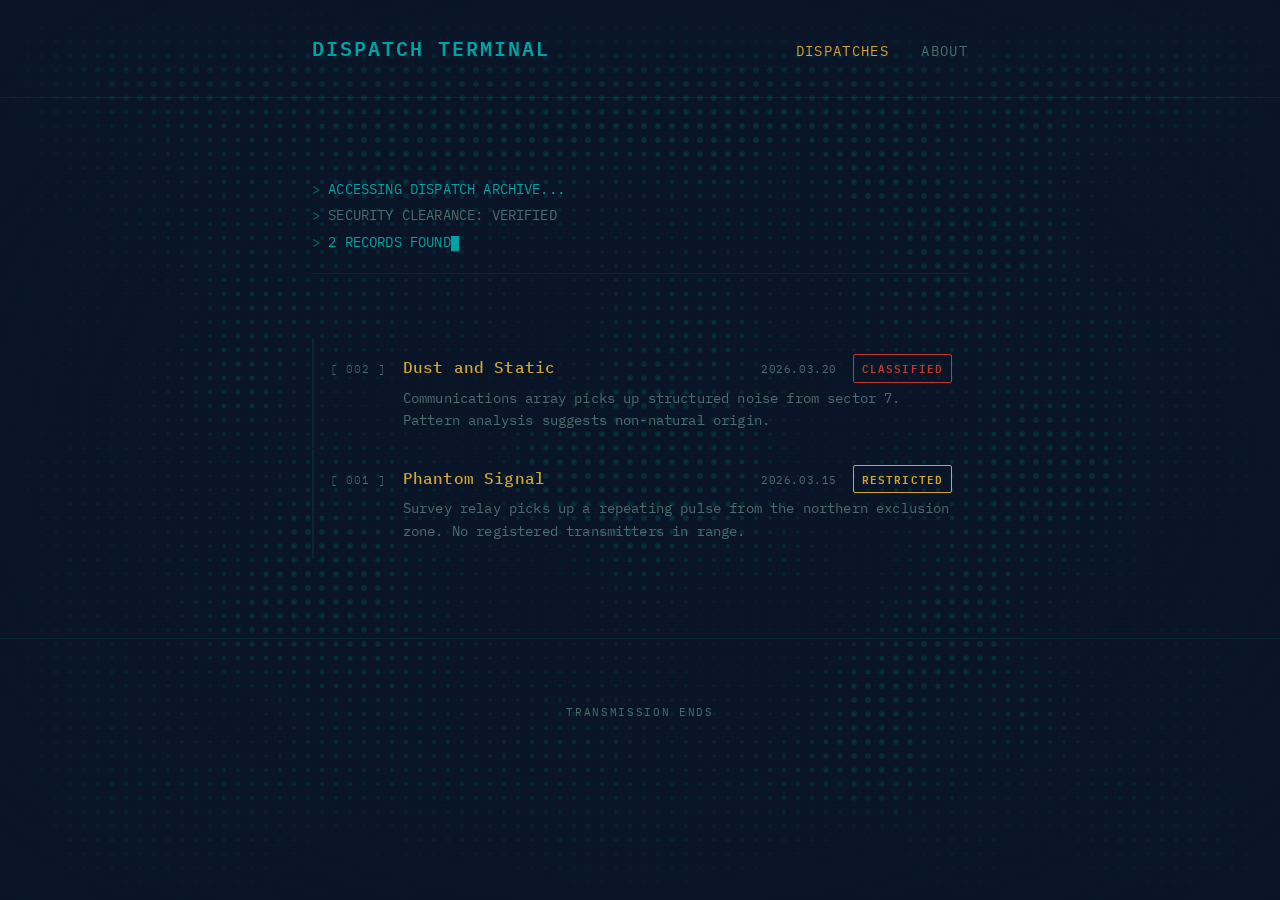
==== index.html @ e59c95f6 "Initial site build — halftone dispatch terminal Static website with animated halftone dot background" ====
<!DOCTYPE html>
<html lang="en">
<head>
  <meta charset="UTF-8">
  <meta name="viewport" content="width=device-width, initial-scale=1.0">
  <title>DISPATCH TERMINAL</title>
  <meta name="description" content="Field dispatches from the outer reaches. Classified transmissions, survey reports, and signal intercepts.">

  <!-- Styles -->
  <link rel="stylesheet" href="/assets/css/reset.css">
  <link rel="stylesheet" href="/assets/css/tokens.css">
  <link rel="stylesheet" href="/assets/css/typography.css">
  <link rel="stylesheet" href="/assets/css/layout.css">
  <link rel="stylesheet" href="/assets/css/halftone.css">
  <link rel="stylesheet" href="/assets/css/components.css">
  <link rel="stylesheet" href="/assets/css/animations.css">

  <!-- Favicon -->
  <link rel="icon" href="data:image/svg+xml,<svg xmlns='http://www.w3.org/2000/svg' viewBox='0 0 100 100'><circle cx='50' cy='50' r='40' fill='%23007171'/></svg>">

  <!-- JS -->
  <script type="module" src="/assets/js/main.js"></script>
</head>
<body>

  <!-- Background layers -->
  <div class="halftone-bg" id="halftone-bg"></div>
  <div class="scanlines"></div>
  <div class="vignette"></div>

  <!-- Header -->
  <header class="site-header">
    <div class="container">
      <div class="site-logo"><a href="/">DISPATCH TERMINAL</a></div>
      <nav class="site-nav">
        <a href="/" class="active">Dispatches</a>
        <a href="/about.html">About</a>
      </nav>
    </div>
  </header>

  <!-- Main -->
  <main class="site-main">
    <div class="container">

      <!-- Terminal intro block -->
      <div class="terminal-block fade-in fade-in-1">
        <p class="line line--highlight">ACCESSING DISPATCH ARCHIVE...</p>
        <p class="line">SECURITY CLEARANCE: VERIFIED</p>
        <p class="line">2 RECORDS FOUND<span class="cursor"></span></p>
      </div>

      <!-- Dispatch listing -->
      <ul class="dispatch-list" data-dispatch-list>

        <li class="dispatch-card" onclick="window.location='/dispatches/002-dust-and-static/'">
          <span class="dispatch-card__id">[ 002 ]</span>
          <span class="dispatch-card__title">Dust and Static</span>
          <span class="dispatch-card__date">2026.03.20</span>
          <span class="dispatch-card__badge badge--classified">CLASSIFIED</span>
          <span class="dispatch-card__summary">Communications array picks up structured noise from sector 7. Pattern analysis suggests non-natural origin.</span>
        </li>

        <li class="dispatch-card" onclick="window.location='/dispatches/001-phantom-signal/'">
          <span class="dispatch-card__id">[ 001 ]</span>
          <span class="dispatch-card__title">Phantom Signal</span>
          <span class="dispatch-card__date">2026.03.15</span>
          <span class="dispatch-card__badge badge--restricted">RESTRICTED</span>
          <span class="dispatch-card__summary">Survey relay picks up a repeating pulse from the northern exclusion zone. No registered transmitters in range.</span>
        </li>

      </ul>

    </div>
  </main>

  <!-- Footer -->
  <footer class="site-footer">
    <div class="container">
      <p>Transmission Ends</p>
    </div>
  </footer>

</body>
</html>
---- assets/css/tokens.css ----
/* === DESIGN TOKENS === */
/* Single source of truth for the entire visual identity */

:root {
  /* --- Colors --- */
  --bg-primary: #0a1628;          /* Deep navy, near-black */
  --bg-secondary: #0d2137;        /* Slightly lighter navy for cards */
  --bg-surface: #112a3a;          /* Surface/panel backgrounds */
  --bg-surface-hover: #163545;    /* Surface hover state */

  --text-primary: #c8d6d6;        /* Light teal-grey for body text */
  --text-secondary: #8fa8a8;      /* Secondary text */
  --text-muted: #4d6e6e;          /* Dimmed text, metadata */

  --accent-primary: #d4a537;      /* Amber/gold — links, highlights */
  --accent-hover: #e8bc4a;        /* Lighter amber on hover */
  --accent-teal: #007171;         /* Teal — decorative elements */
  --accent-teal-bright: #00a3a3;  /* Brighter teal for emphasis */

  --halftone-dot: #007171;        /* Halftone dot base color */
  --halftone-dot-light: #00717133; /* Semi-transparent variant */
  --halftone-dot-alt: #00565640;  /* Alternate dot color */

  --badge-classified: #c0392b;    /* CLASSIFIED red */
  --badge-restricted: #d4a537;    /* RESTRICTED amber */
  --badge-open: #007171;          /* OPEN teal */

  /* --- Typography --- */
  --font-mono: 'IBM Plex Mono', 'Fira Code', 'Courier New', monospace;
  --font-size-xs: 0.7rem;
  --font-size-sm: 0.85rem;
  --font-size-base: 1rem;
  --font-size-lg: 1.25rem;
  --font-size-xl: 1.75rem;
  --font-size-xxl: 2.25rem;
  --line-height: 1.65;
  --line-height-tight: 1.3;

  /* --- Spacing --- */
  --space-xs: 0.25rem;
  --space-sm: 0.5rem;
  --space-md: 1rem;
  --space-lg: 2rem;
  --space-xl: 4rem;
  --space-xxl: 6rem;

  /* --- Layout --- */
  --container-max: 720px;
  --container-padding: var(--space-lg);

  /* --- Effects --- */
  --dot-size: 3px;
  --dot-gap: 12px;
  --transition-fast: 150ms;
  --transition-base: 250ms;
  --transition-slow: 400ms;
  --border-radius: 2px;
}

/* --- Responsive overrides --- */
@media (max-width: 600px) {
  :root {
    --container-padding: var(--space-md);
    --font-size-xl: 1.4rem;
    --font-size-xxl: 1.75rem;
  }
}
---- assets/css/typography.css ----
/* === TYPOGRAPHY === */

@import url('https://fonts.googleapis.com/css2?family=IBM+Plex+Mono:ital,wght@0,300;0,400;0,500;0,600;1,400&display=swap');

body {
  font-family: var(--font-mono);
  font-size: var(--font-size-base);
  font-weight: 400;
  line-height: var(--line-height);
  color: var(--text-primary);
  letter-spacing: 0.01em;
}

h1, h2, h3 {
  line-height: var(--line-height-tight);
  font-weight: 500;
  letter-spacing: -0.02em;
}

h1 {
  font-size: var(--font-size-xxl);
  color: var(--text-primary);
}

h2 {
  font-size: var(--font-size-xl);
  color: var(--text-primary);
}

h3 {
  font-size: var(--font-size-lg);
  color: var(--text-secondary);
}

p {
  margin-bottom: var(--space-md);
}

p:last-child {
  margin-bottom: 0;
}

small, .text-sm {
  font-size: var(--font-size-sm);
}

.text-xs {
  font-size: var(--font-size-xs);
  letter-spacing: 0.05em;
  text-transform: uppercase;
}

.text-muted {
  color: var(--text-muted);
}

strong, .text-bold {
  font-weight: 600;
}

em {
  font-style: italic;
}

/* Terminal-style prompt prefix */
.prompt::before {
  content: '> ';
  color: var(--accent-teal);
}

/* Monospace code blocks */
code {
  font-family: var(--font-mono);
  font-size: var(--font-size-sm);
  background: var(--bg-surface);
  padding: var(--space-xs) var(--space-sm);
  border-radius: var(--border-radius);
}

/* Selection styling */
::selection {
  background: var(--accent-teal);
  color: var(--bg-primary);
}
---- assets/css/layout.css ----
/* === LAYOUT === */

html {
  scroll-behavior: smooth;
}

body {
  background-color: var(--bg-primary);
  position: relative;
  overflow-x: hidden;
}

/* Main content container */
.container {
  width: 100%;
  max-width: var(--container-max);
  margin: 0 auto;
  padding: 0 var(--container-padding);
}

/* Site header */
.site-header {
  position: relative;
  z-index: 100;
  padding: var(--space-lg) 0;
  border-bottom: 1px solid var(--halftone-dot-light);
}

.site-header .container {
  display: flex;
  justify-content: space-between;
  align-items: baseline;
  flex-wrap: wrap;
  gap: var(--space-md);
}

.site-logo {
  font-size: var(--font-size-lg);
  font-weight: 600;
  color: var(--accent-teal-bright);
  letter-spacing: 0.1em;
  text-transform: uppercase;
}

.site-logo a {
  color: inherit;
}

.site-nav {
  display: flex;
  gap: var(--space-lg);
  font-size: var(--font-size-sm);
  text-transform: uppercase;
  letter-spacing: 0.1em;
}

.site-nav a {
  color: var(--text-muted);
  transition: color var(--transition-fast);
}

.site-nav a:hover {
  color: var(--accent-primary);
}

.site-nav a.active {
  color: var(--accent-primary);
}

/* Main content area */
.site-main {
  position: relative;
  z-index: 10;
  padding: var(--space-xl) 0;
  min-height: 60vh;
}

/* Site footer */
.site-footer {
  position: relative;
  z-index: 100;
  padding: var(--space-xl) 0 var(--space-lg);
  border-top: 1px solid var(--halftone-dot-light);
  text-align: center;
}

.site-footer p {
  font-size: var(--font-size-xs);
  color: var(--text-muted);
  letter-spacing: 0.15em;
  text-transform: uppercase;
}

/* Section spacing */
.section {
  margin-bottom: var(--space-xl);
}

/* Terminal header block */
.terminal-block {
  margin-bottom: var(--space-xl);
  padding: var(--space-md) 0;
  border-bottom: 1px solid var(--halftone-dot-light);
}

.terminal-block .line {
  color: var(--text-muted);
  font-size: var(--font-size-sm);
  margin-bottom: var(--space-xs);
}

.terminal-block .line::before {
  content: '> ';
  color: var(--accent-teal);
}

.terminal-block .line--highlight {
  color: var(--accent-teal-bright);
}

/* Responsive */
@media (max-width: 600px) {
  .site-header .container {
    flex-direction: column;
    gap: var(--space-sm);
  }

  .site-main {
    padding: var(--space-lg) 0;
  }
}
---- assets/css/halftone.css ----
/* === HALFTONE & SCAN LINE EFFECTS === */
/* CSS-only base layer — canvas enhancement in halftone.js replaces this visually */

/* Halftone dot background (CSS fallback) */
.halftone-bg {
  position: fixed;
  top: 0;
  left: 0;
  width: 100%;
  height: 100%;
  z-index: 0;
  pointer-events: none;
  background-image:
    radial-gradient(circle, var(--halftone-dot-light) 1px, transparent 1px);
  background-size: var(--dot-gap) var(--dot-gap);
  background-position: 0 0;
  opacity: 0.6;
}

/* Canvas replaces the CSS dots when JS loads */
.halftone-bg.has-canvas {
  background-image: none;
}

#halftone-canvas {
  position: fixed;
  top: 0;
  left: 0;
  width: 100%;
  height: 100%;
  z-index: 0;
  pointer-events: none;
}

/* Scan line overlay */
.scanlines {
  position: fixed;
  top: 0;
  left: 0;
  width: 100%;
  height: 100%;
  z-index: 1;
  pointer-events: none;
  background: repeating-linear-gradient(
    to bottom,
    transparent,
    transparent 2px,
    rgba(0, 0, 0, 0.03) 2px,
    rgba(0, 0, 0, 0.03) 4px
  );
}

/* Subtle vignette effect */
.vignette {
  position: fixed;
  top: 0;
  left: 0;
  width: 100%;
  height: 100%;
  z-index: 2;
  pointer-events: none;
  background: radial-gradient(
    ellipse at center,
    transparent 50%,
    rgba(10, 22, 40, 0.4) 100%
  );
}

/* Decorative halftone stripe — can be placed as a section divider */
.halftone-divider {
  width: 100%;
  height: 24px;
  margin: var(--space-lg) 0;
  background-image:
    radial-gradient(circle, var(--accent-teal) 1.5px, transparent 1.5px);
  background-size: 8px 8px;
  opacity: 0.3;
  mask-image: linear-gradient(to right, transparent, black 20%, black 80%, transparent);
  -webkit-mask-image: linear-gradient(to right, transparent, black 20%, black 80%, transparent);
}
---- assets/css/components.css ----
/* === COMPONENTS === */

/* --- Links --- */
a.link {
  color: var(--accent-primary);
  position: relative;
  transition: color var(--transition-fast);
}

a.link:hover {
  color: var(--accent-hover);
}

a.link::after {
  content: '';
  position: absolute;
  bottom: -2px;
  left: 0;
  width: 100%;
  height: 1px;
  background: var(--accent-primary);
  transform: scaleX(0);
  transform-origin: left;
  transition: transform var(--transition-base);
}

a.link:hover::after {
  transform: scaleX(1);
}

/* --- Dispatch List --- */
.dispatch-list {
  display: flex;
  flex-direction: column;
  gap: 1px;
}

/* --- Dispatch Card --- */
.dispatch-card {
  display: grid;
  grid-template-columns: auto 1fr auto auto;
  grid-template-rows: auto auto;
  gap: 0 var(--space-md);
  align-items: baseline;
  padding: var(--space-md) var(--space-md);
  border-left: 2px solid var(--halftone-dot-light);
  background: transparent;
  transition:
    border-color var(--transition-fast),
    background-color var(--transition-fast),
    transform var(--transition-fast);
  cursor: pointer;
  position: relative;
}

.dispatch-card:hover {
  border-left-color: var(--accent-primary);
  background: var(--bg-secondary);
  transform: translateX(4px);
}

.dispatch-card__id {
  grid-row: 1;
  grid-column: 1;
  font-size: var(--font-size-xs);
  color: var(--text-muted);
  letter-spacing: 0.1em;
  font-weight: 300;
}

.dispatch-card__title {
  grid-row: 1;
  grid-column: 2;
  color: var(--accent-primary);
  font-weight: 500;
  font-size: var(--font-size-base);
  transition: color var(--transition-fast);
}

.dispatch-card:hover .dispatch-card__title {
  color: var(--accent-hover);
}

.dispatch-card__date {
  grid-row: 1;
  grid-column: 3;
  font-size: var(--font-size-xs);
  color: var(--text-muted);
  letter-spacing: 0.05em;
  white-space: nowrap;
}

.dispatch-card__badge {
  grid-row: 1;
  grid-column: 4;
  font-size: var(--font-size-xs);
  font-weight: 600;
  letter-spacing: 0.1em;
  padding: var(--space-xs) var(--space-sm);
  border-radius: var(--border-radius);
  white-space: nowrap;
}

.dispatch-card__summary {
  grid-row: 2;
  grid-column: 2 / -1;
  font-size: var(--font-size-sm);
  color: var(--text-muted);
  margin-top: var(--space-xs);
}

/* Badge variants */
.badge--classified {
  color: var(--badge-classified);
  border: 1px solid var(--badge-classified);
}

.badge--restricted {
  color: var(--badge-restricted);
  border: 1px solid var(--badge-restricted);
}

.badge--open {
  color: var(--badge-open);
  border: 1px solid var(--badge-open);
}

/* --- Back link --- */
.back-link {
  display: inline-block;
  color: var(--text-muted);
  font-size: var(--font-size-sm);
  text-transform: uppercase;
  letter-spacing: 0.1em;
  margin-bottom: var(--space-lg);
  transition: color var(--transition-fast);
}

.back-link:hover {
  color: var(--accent-primary);
}

.back-link::before {
  content: '< ';
}

/* --- Dispatch Detail --- */
.dispatch-header {
  margin-bottom: var(--space-xl);
}

.dispatch-header h1 {
  margin: var(--space-md) 0;
}

.dispatch-meta {
  font-size: var(--font-size-xs);
  color: var(--text-muted);
  letter-spacing: 0.1em;
  text-transform: uppercase;
}

.dispatch-body {
  margin: var(--space-lg) 0;
  font-size: var(--font-size-base);
  line-height: var(--line-height);
}

.dispatch-body p {
  margin-bottom: var(--space-lg);
}

.dispatch-image {
  margin: var(--space-xl) 0;
  border: 1px solid var(--halftone-dot-light);
  overflow: hidden;
}

.dispatch-image img {
  width: 100%;
  height: auto;
  display: block;
  filter: contrast(1.05);
}

.dispatch-image figcaption {
  padding: var(--space-sm) var(--space-md);
  font-size: var(--font-size-xs);
  color: var(--text-muted);
  letter-spacing: 0.05em;
  text-transform: uppercase;
  border-top: 1px solid var(--halftone-dot-light);
}

/* Dispatch navigation (prev/next) */
.dispatch-nav {
  display: flex;
  justify-content: space-between;
  margin-top: var(--space-xxl);
  padding-top: var(--space-lg);
  border-top: 1px solid var(--halftone-dot-light);
  font-size: var(--font-size-sm);
  text-transform: uppercase;
  letter-spacing: 0.1em;
}

.dispatch-nav a {
  color: var(--text-muted);
  transition: color var(--transition-fast);
}

.dispatch-nav a:hover {
  color: var(--accent-primary);
}

/* Responsive dispatch card */
@media (max-width: 600px) {
  .dispatch-card {
    grid-template-columns: 1fr auto;
    grid-template-rows: auto auto auto;
    gap: var(--space-xs) var(--space-sm);
  }

  .dispatch-card__id {
    grid-row: 1;
    grid-column: 1;
  }

  .dispatch-card__badge {
    grid-row: 1;
    grid-column: 2;
  }

  .dispatch-card__title {
    grid-row: 2;
    grid-column: 1 / -1;
  }

  .dispatch-card__date {
    grid-row: 3;
    grid-column: 1;
  }

  .dispatch-card__summary {
    display: none;
  }
}
---- assets/css/animations.css ----
/* === ANIMATIONS === */

/* --- Page load fade-in --- */
@keyframes fadeInUp {
  from {
    opacity: 0;
    transform: translateY(8px);
  }
  to {
    opacity: 1;
    transform: translateY(0);
  }
}

.fade-in {
  animation: fadeInUp var(--transition-slow) ease-out both;
}

.fade-in-1 { animation-delay: 0ms; }
.fade-in-2 { animation-delay: 80ms; }
.fade-in-3 { animation-delay: 160ms; }
.fade-in-4 { animation-delay: 240ms; }
.fade-in-5 { animation-delay: 320ms; }

/* Stagger dispatch cards */
.dispatch-card {
  animation: fadeInUp var(--transition-slow) ease-out both;
}

.dispatch-card:nth-child(1) { animation-delay: 100ms; }
.dispatch-card:nth-child(2) { animation-delay: 160ms; }
.dispatch-card:nth-child(3) { animation-delay: 220ms; }
.dispatch-card:nth-child(4) { animation-delay: 280ms; }
.dispatch-card:nth-child(5) { animation-delay: 340ms; }
.dispatch-card:nth-child(6) { animation-delay: 400ms; }
.dispatch-card:nth-child(7) { animation-delay: 460ms; }
.dispatch-card:nth-child(8) { animation-delay: 520ms; }

/* --- Classification badge pulse --- */
@keyframes badgePulse {
  0%, 100% { opacity: 1; }
  50% { opacity: 0.6; }
}

.badge--classified {
  animation: badgePulse 3s ease-in-out infinite;
}

/* --- Terminal cursor blink --- */
@keyframes cursorBlink {
  0%, 50% { opacity: 1; }
  51%, 100% { opacity: 0; }
}

.cursor {
  display: inline-block;
  width: 0.6em;
  height: 1.1em;
  background: var(--accent-teal-bright);
  vertical-align: text-bottom;
  animation: cursorBlink 1s step-end infinite;
}

/* --- Scan line sweep (triggered by JS) --- */
@keyframes scanSweep {
  from {
    transform: translateY(-100vh);
  }
  to {
    transform: translateY(100vh);
  }
}

.scan-sweep {
  position: fixed;
  top: 0;
  left: 0;
  width: 100%;
  height: 3px;
  background: linear-gradient(
    to bottom,
    transparent,
    var(--accent-teal-bright),
    var(--accent-teal),
    transparent
  );
  z-index: 9999;
  pointer-events: none;
  animation: scanSweep 300ms linear forwards;
  box-shadow: 0 0 20px var(--accent-teal), 0 0 60px var(--accent-teal-bright);
}

/* --- Click particle --- */
.click-particle {
  position: fixed;
  width: var(--dot-size);
  height: var(--dot-size);
  border-radius: 50%;
  background: var(--accent-teal-bright);
  pointer-events: none;
  z-index: 9998;
  will-change: transform, opacity;
}

/* --- Hover fizz dots --- */
.fizz-dot {
  position: absolute;
  width: 2px;
  height: 2px;
  border-radius: 50%;
  background: var(--accent-teal);
  pointer-events: none;
  z-index: 50;
  will-change: transform, opacity;
}

/* --- Reduced motion --- */
@media (prefers-reduced-motion: reduce) {
  *, *::before, *::after {
    animation-duration: 0.01ms !important;
    animation-iteration-count: 1 !important;
    transition-duration: 0.01ms !important;
  }

  .scan-sweep,
  .click-particle,
  .fizz-dot {
    display: none !important;
  }
}
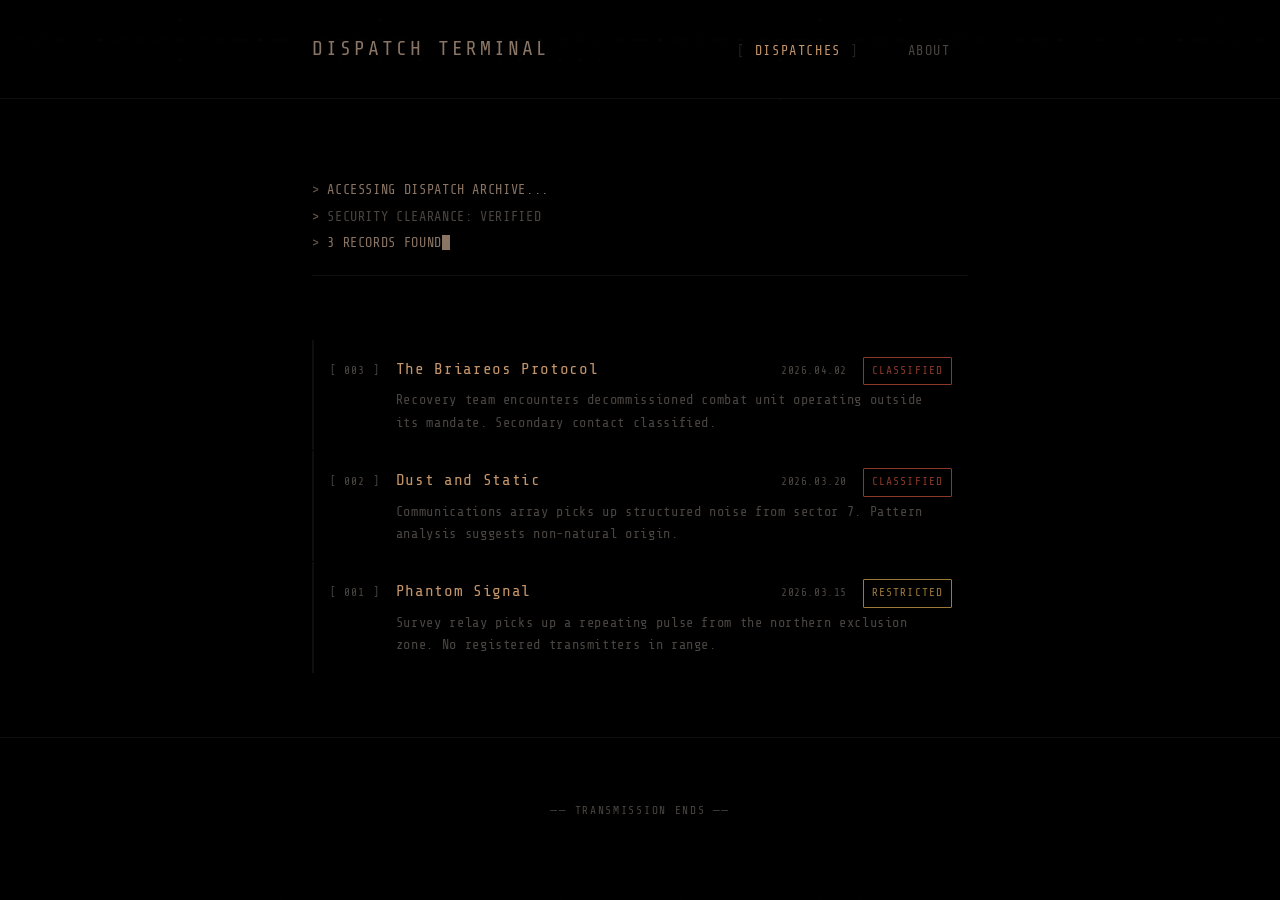
==== commit 67aba648: "Major visual overhaul: alien glyph grid, Galaga-style effects, terminal buffer viewport - Redesign: " ====
--- a/index.html
+++ b/index.html
@@ -16,7 +16,7 @@
   <link rel="stylesheet" href="/assets/css/animations.css">
 
   <!-- Favicon -->
-  <link rel="icon" href="data:image/svg+xml,<svg xmlns='http://www.w3.org/2000/svg' viewBox='0 0 100 100'><circle cx='50' cy='50' r='40' fill='%23007171'/></svg>">
+  <link rel="icon" href="data:image/svg+xml,<svg xmlns='http://www.w3.org/2000/svg' viewBox='0 0 100 100'><circle cx='50' cy='50' r='40' fill='%236b5b4e'/></svg>">
 
   <!-- JS -->
   <script type="module" src="/assets/js/main.js"></script>
@@ -47,11 +47,19 @@
       <div class="terminal-block fade-in fade-in-1">
         <p class="line line--highlight">ACCESSING DISPATCH ARCHIVE...</p>
         <p class="line">SECURITY CLEARANCE: VERIFIED</p>
-        <p class="line">2 RECORDS FOUND<span class="cursor"></span></p>
+        <p class="line">3 RECORDS FOUND<span class="cursor"></span></p>
       </div>
 
       <!-- Dispatch listing -->
       <ul class="dispatch-list" data-dispatch-list>
+
+        <li class="dispatch-card" onclick="window.location='/dispatches/003-briareos-protocol/'">
+          <span class="dispatch-card__id">[ 003 ]</span>
+          <span class="dispatch-card__title">The Briareos Protocol</span>
+          <span class="dispatch-card__date">2026.04.02</span>
+          <span class="dispatch-card__badge badge--classified">CLASSIFIED</span>
+          <span class="dispatch-card__summary">Recovery team encounters decommissioned combat unit operating outside its mandate. Secondary contact classified.</span>
+        </li>
 
         <li class="dispatch-card" onclick="window.location='/dispatches/002-dust-and-static/'">
           <span class="dispatch-card__id">[ 002 ]</span>
@@ -77,7 +85,7 @@
   <!-- Footer -->
   <footer class="site-footer">
     <div class="container">
-      <p>Transmission Ends</p>
+      <p>── Transmission Ends ──</p>
     </div>
   </footer>
 
--- a/assets/css/tokens.css
+++ b/assets/css/tokens.css
@@ -3,30 +3,31 @@
 
 :root {
   /* --- Colors --- */
-  --bg-primary: #0a1628;          /* Deep navy, near-black */
-  --bg-secondary: #0d2137;        /* Slightly lighter navy for cards */
-  --bg-surface: #112a3a;          /* Surface/panel backgrounds */
-  --bg-surface-hover: #163545;    /* Surface hover state */
+  --bg-primary: #000000;          /* Pure black */
+  --bg-secondary: #0a0a0a;       /* Near-black for cards */
+  --bg-surface: #111111;          /* Surface/panel backgrounds */
+  --bg-surface-hover: #1a1a1a;    /* Surface hover state */
 
-  --text-primary: #c8d6d6;        /* Light teal-grey for body text */
-  --text-secondary: #8fa8a8;      /* Secondary text */
-  --text-muted: #4d6e6e;          /* Dimmed text, metadata */
+  --text-primary: #b8b0a8;        /* Warm grey — parchment-tone text */
+  --text-secondary: #7a7268;      /* Secondary text */
+  --text-muted: #4a4540;          /* Dimmed text, metadata */
 
-  --accent-primary: #d4a537;      /* Amber/gold — links, highlights */
-  --accent-hover: #e8bc4a;        /* Lighter amber on hover */
-  --accent-teal: #007171;         /* Teal — decorative elements */
-  --accent-teal-bright: #00a3a3;  /* Brighter teal for emphasis */
+  --accent-primary: #c4956a;      /* Muted copper — links, highlights */
+  --accent-hover: #d4a87a;        /* Lighter copper on hover */
+  --accent-glyph: #6b5b4e;       /* Muted warm brown — decorative elements */
+  --accent-glyph-bright: #8a7565; /* Brighter glyph for emphasis */
 
-  --halftone-dot: #007171;        /* Halftone dot base color */
-  --halftone-dot-light: #00717133; /* Semi-transparent variant */
-  --halftone-dot-alt: #00565640;  /* Alternate dot color */
+  --halftone-dot: #6b5b4e;        /* Halftone dot base — muted warm umber */
+  --halftone-dot-light: #6b5b4e28; /* Semi-transparent variant */
+  --halftone-dot-alt: #5a4a3d40;  /* Alternate dot color */
 
-  --badge-classified: #c0392b;    /* CLASSIFIED red */
-  --badge-restricted: #d4a537;    /* RESTRICTED amber */
-  --badge-open: #007171;          /* OPEN teal */
+  --badge-classified: #8b3a2a;    /* CLASSIFIED — dark rust */
+  --badge-restricted: #9e7a3a;    /* RESTRICTED — dark gold */
+  --badge-open: #5a7a5a;          /* OPEN — muted sage */
 
   /* --- Typography --- */
-  --font-mono: 'IBM Plex Mono', 'Fira Code', 'Courier New', monospace;
+  --font-display: 'Share Tech Mono', 'Courier New', monospace;
+  --font-mono: 'Share Tech Mono', 'Courier New', monospace;
   --font-size-xs: 0.7rem;
   --font-size-sm: 0.85rem;
   --font-size-base: 1rem;
@@ -49,12 +50,12 @@
   --container-padding: var(--space-lg);
 
   /* --- Effects --- */
-  --dot-size: 3px;
+  --dot-size: 2px;
   --dot-gap: 12px;
   --transition-fast: 150ms;
   --transition-base: 250ms;
   --transition-slow: 400ms;
-  --border-radius: 2px;
+  --border-radius: 1px;
 }
 
 /* --- Responsive overrides --- */
--- a/assets/css/typography.css
+++ b/assets/css/typography.css
@@ -1,6 +1,6 @@
 /* === TYPOGRAPHY === */
 
-@import url('https://fonts.googleapis.com/css2?family=IBM+Plex+Mono:ital,wght@0,300;0,400;0,500;0,600;1,400&display=swap');
+@import url('https://fonts.googleapis.com/css2?family=Share+Tech+Mono&display=swap');
 
 body {
   font-family: var(--font-mono);
@@ -8,13 +8,15 @@
   font-weight: 400;
   line-height: var(--line-height);
   color: var(--text-primary);
-  letter-spacing: 0.01em;
+  letter-spacing: 0.04em;
 }
 
 h1, h2, h3 {
+  font-family: var(--font-display);
   line-height: var(--line-height-tight);
-  font-weight: 500;
-  letter-spacing: -0.02em;
+  font-weight: 400;
+  letter-spacing: 0.08em;
+  text-transform: uppercase;
 }
 
 h1 {
@@ -46,7 +48,7 @@
 
 .text-xs {
   font-size: var(--font-size-xs);
-  letter-spacing: 0.05em;
+  letter-spacing: 0.08em;
   text-transform: uppercase;
 }
 
@@ -55,7 +57,7 @@
 }
 
 strong, .text-bold {
-  font-weight: 600;
+  font-weight: 700;
 }
 
 em {
@@ -65,7 +67,7 @@
 /* Terminal-style prompt prefix */
 .prompt::before {
   content: '> ';
-  color: var(--accent-teal);
+  color: var(--accent-glyph);
 }
 
 /* Monospace code blocks */
@@ -79,6 +81,36 @@
 
 /* Selection styling */
 ::selection {
-  background: var(--accent-teal);
+  background: var(--accent-glyph);
   color: var(--bg-primary);
 }
+
+/* --- ASCII art decorative borders --- */
+/* Terminal-inspired dividers using typographic characters */
+.ascii-border {
+  color: var(--text-muted);
+  font-size: var(--font-size-xs);
+  letter-spacing: 0.2em;
+  overflow: hidden;
+  white-space: nowrap;
+  opacity: 0.5;
+  user-select: none;
+}
+
+.ascii-border--top::before {
+  content: '┌─────────────────────────────────────────────────────────┐';
+}
+
+.ascii-border--bottom::before {
+  content: '└─────────────────────────────────────────────────────────┘';
+}
+
+.ascii-border--line::before {
+  content: '├─ ─ ─ ─ ─ ─ ─ ─ ─ ─ ─ ─ ─ ─ ─ ─ ─ ─ ─ ─ ─ ─ ─ ─ ─┤';
+}
+
+.ascii-corner {
+  color: var(--text-muted);
+  opacity: 0.4;
+  user-select: none;
+}
--- a/assets/css/layout.css
+++ b/assets/css/layout.css
@@ -35,10 +35,11 @@
 }
 
 .site-logo {
+  font-family: var(--font-display);
   font-size: var(--font-size-lg);
-  font-weight: 600;
-  color: var(--accent-teal-bright);
-  letter-spacing: 0.1em;
+  font-weight: 400;
+  color: var(--accent-glyph-bright);
+  letter-spacing: 0.15em;
   text-transform: uppercase;
 }
 
@@ -51,20 +52,47 @@
   gap: var(--space-lg);
   font-size: var(--font-size-sm);
   text-transform: uppercase;
-  letter-spacing: 0.1em;
+  letter-spacing: 0.12em;
 }
 
+/* Nav links — interactive elements with click effects */
 .site-nav a {
   color: var(--text-muted);
   transition: color var(--transition-fast);
+  position: relative;
+  padding: var(--space-xs) 0;
+}
+
+.site-nav a::before {
+  content: '[ ';
+  opacity: 0;
+  transition: opacity var(--transition-fast);
+}
+
+.site-nav a::after {
+  content: ' ]';
+  opacity: 0;
+  transition: opacity var(--transition-fast);
 }
 
 .site-nav a:hover {
   color: var(--accent-primary);
 }
 
+.site-nav a:hover::before,
+.site-nav a:hover::after {
+  opacity: 1;
+  color: var(--text-muted);
+}
+
 .site-nav a.active {
   color: var(--accent-primary);
+}
+
+.site-nav a.active::before,
+.site-nav a.active::after {
+  opacity: 0.5;
+  color: var(--text-muted);
 }
 
 /* Main content area */
@@ -111,11 +139,11 @@
 
 .terminal-block .line::before {
   content: '> ';
-  color: var(--accent-teal);
+  color: var(--accent-glyph);
 }
 
 .terminal-block .line--highlight {
-  color: var(--accent-teal-bright);
+  color: var(--accent-glyph-bright);
 }
 
 /* Responsive */
--- a/assets/css/halftone.css
+++ b/assets/css/halftone.css
@@ -11,10 +11,10 @@
   z-index: 0;
   pointer-events: none;
   background-image:
-    radial-gradient(circle, var(--halftone-dot-light) 1px, transparent 1px);
+    radial-gradient(circle, var(--halftone-dot-light) 0.5px, transparent 0.5px);
   background-size: var(--dot-gap) var(--dot-gap);
   background-position: 0 0;
-  opacity: 0.6;
+  opacity: 0.4;
 }
 
 /* Canvas replaces the CSS dots when JS loads */
@@ -45,8 +45,8 @@
     to bottom,
     transparent,
     transparent 2px,
-    rgba(0, 0, 0, 0.03) 2px,
-    rgba(0, 0, 0, 0.03) 4px
+    rgba(0, 0, 0, 0.04) 2px,
+    rgba(0, 0, 0, 0.04) 4px
   );
 }
 
@@ -61,20 +61,20 @@
   pointer-events: none;
   background: radial-gradient(
     ellipse at center,
-    transparent 50%,
-    rgba(10, 22, 40, 0.4) 100%
+    transparent 40%,
+    rgba(0, 0, 0, 0.5) 100%
   );
 }
 
-/* Decorative halftone stripe — can be placed as a section divider */
+/* Decorative halftone stripe — section divider */
 .halftone-divider {
   width: 100%;
-  height: 24px;
+  height: 16px;
   margin: var(--space-lg) 0;
   background-image:
-    radial-gradient(circle, var(--accent-teal) 1.5px, transparent 1.5px);
+    radial-gradient(circle, var(--halftone-dot) 1px, transparent 1px);
   background-size: 8px 8px;
-  opacity: 0.3;
+  opacity: 0.2;
   mask-image: linear-gradient(to right, transparent, black 20%, black 80%, transparent);
   -webkit-mask-image: linear-gradient(to right, transparent, black 20%, black 80%, transparent);
 }
--- a/assets/css/components.css
+++ b/assets/css/components.css
@@ -65,16 +65,17 @@
   font-size: var(--font-size-xs);
   color: var(--text-muted);
   letter-spacing: 0.1em;
-  font-weight: 300;
+  font-weight: 400;
 }
 
 .dispatch-card__title {
   grid-row: 1;
   grid-column: 2;
   color: var(--accent-primary);
-  font-weight: 500;
+  font-weight: 400;
   font-size: var(--font-size-base);
   transition: color var(--transition-fast);
+  letter-spacing: 0.04em;
 }
 
 .dispatch-card:hover .dispatch-card__title {
@@ -94,7 +95,7 @@
   grid-row: 1;
   grid-column: 4;
   font-size: var(--font-size-xs);
-  font-weight: 600;
+  font-weight: 400;
   letter-spacing: 0.1em;
   padding: var(--space-xs) var(--space-sm);
   border-radius: var(--border-radius);
@@ -170,10 +171,12 @@
   margin-bottom: var(--space-lg);
 }
 
+/* --- Image placeholder (sample/pending artwork) --- */
 .dispatch-image {
-  margin: var(--space-xl) 0;
+  margin: var(--space-lg) 0;
   border: 1px solid var(--halftone-dot-light);
   overflow: hidden;
+  position: relative;
 }
 
 .dispatch-image img {
@@ -190,6 +193,76 @@
   letter-spacing: 0.05em;
   text-transform: uppercase;
   border-top: 1px solid var(--halftone-dot-light);
+}
+
+/* Placeholder box for images not yet commissioned */
+.image-placeholder {
+  position: relative;
+  width: 100%;
+  border: 1px solid var(--accent-glyph);
+  background: #060604;
+  overflow: hidden;
+  box-shadow: inset 0 0 40px rgba(107, 91, 78, 0.06);
+}
+
+.image-placeholder--wide {
+  aspect-ratio: 16 / 9;
+}
+
+.image-placeholder--square {
+  aspect-ratio: 1 / 1;
+}
+
+.image-placeholder--tall {
+  aspect-ratio: 3 / 4;
+}
+
+/* ASCII art frame inside placeholder */
+.image-placeholder__frame {
+  position: absolute;
+  inset: 0;
+  display: flex;
+  align-items: center;
+  justify-content: center;
+  font-family: var(--font-mono);
+  font-size: var(--font-size-xs);
+  color: var(--accent-glyph-bright);
+  opacity: 0.7;
+  white-space: pre;
+  line-height: 1.3;
+  letter-spacing: 0.12em;
+  overflow: hidden;
+}
+
+.image-placeholder__label {
+  position: absolute;
+  bottom: 0;
+  left: 0;
+  right: 0;
+  padding: var(--space-sm) var(--space-md);
+  font-size: var(--font-size-xs);
+  color: var(--text-secondary);
+  letter-spacing: 0.08em;
+  text-transform: uppercase;
+  border-top: 1px solid var(--halftone-dot-light);
+  background: var(--bg-primary);
+}
+
+/* Float variants for inline placement */
+.image-placeholder--float-right {
+  float: right;
+  width: 45%;
+  margin: 0 0 var(--space-md) var(--space-lg);
+}
+
+.image-placeholder--float-left {
+  float: left;
+  width: 45%;
+  margin: 0 var(--space-lg) var(--space-md) 0;
+}
+
+.image-placeholder--inline {
+  margin: var(--space-lg) 0;
 }
 
 /* Dispatch navigation (prev/next) */
@@ -207,10 +280,18 @@
 .dispatch-nav a {
   color: var(--text-muted);
   transition: color var(--transition-fast);
+  padding: var(--space-xs) var(--space-sm);
 }
 
 .dispatch-nav a:hover {
   color: var(--accent-primary);
+}
+
+/* Clear floats after dispatch body */
+.dispatch-body::after {
+  content: '';
+  display: table;
+  clear: both;
 }
 
 /* Responsive dispatch card */
@@ -244,4 +325,11 @@
   .dispatch-card__summary {
     display: none;
   }
-}
+
+  .image-placeholder--float-right,
+  .image-placeholder--float-left {
+    float: none;
+    width: 100%;
+    margin: var(--space-md) 0;
+  }
+}
--- a/assets/css/animations.css
+++ b/assets/css/animations.css
@@ -39,7 +39,7 @@
 /* --- Classification badge pulse --- */
 @keyframes badgePulse {
   0%, 100% { opacity: 1; }
-  50% { opacity: 0.6; }
+  50% { opacity: 0.5; }
 }
 
 .badge--classified {
@@ -56,62 +56,161 @@
   display: inline-block;
   width: 0.6em;
   height: 1.1em;
-  background: var(--accent-teal-bright);
+  background: var(--accent-glyph-bright);
   vertical-align: text-bottom;
   animation: cursorBlink 1s step-end infinite;
 }
 
-/* --- Scan line sweep (triggered by JS) --- */
-@keyframes scanSweep {
-  from {
-    transform: translateY(-100vh);
-  }
-  to {
-    transform: translateY(100vh);
-  }
-}
-
-.scan-sweep {
+/* --- ASCII spinner (terminal loading) --- */
+@keyframes asciiSpin {
+  0%   { content: '|'; }
+  25%  { content: '/'; }
+  50%  { content: '—'; }
+  75%  { content: '\\'; }
+  100% { content: '|'; }
+}
+
+.ascii-spinner::after {
+  display: inline-block;
+  content: '|';
+  color: var(--accent-glyph-bright);
+  animation: asciiSpin 0.6s steps(1) infinite;
+  margin-left: var(--space-sm);
+}
+
+/* --- Pixel wipe transition (slower, with delay for click effects) --- */
+.pixel-wipe {
   position: fixed;
   top: 0;
   left: 0;
   width: 100%;
-  height: 3px;
-  background: linear-gradient(
-    to bottom,
-    transparent,
-    var(--accent-teal-bright),
-    var(--accent-teal),
-    transparent
-  );
-  z-index: 9999;
-  pointer-events: none;
-  animation: scanSweep 300ms linear forwards;
-  box-shadow: 0 0 20px var(--accent-teal), 0 0 60px var(--accent-teal-bright);
-}
-
-/* --- Click particle --- */
+  height: 100%;
+  z-index: 10000;
+  pointer-events: none;
+}
+
+@keyframes pixelRowFill {
+  0% {
+    transform: scaleX(0);
+  }
+  100% {
+    transform: scaleX(1);
+  }
+}
+
+.pixel-wipe__row {
+  position: absolute;
+  left: 0;
+  width: 100%;
+  background: var(--bg-primary);
+  transform-origin: left center;
+  transform: scaleX(0);
+  animation: pixelRowFill 300ms steps(6) forwards;
+}
+
+/* --- Click particle (square pixel) --- */
 .click-particle {
   position: fixed;
-  width: var(--dot-size);
-  height: var(--dot-size);
-  border-radius: 50%;
-  background: var(--accent-teal-bright);
+  border-radius: 0;
+  background: var(--halftone-dot);
   pointer-events: none;
   z-index: 9998;
   will-change: transform, opacity;
 }
 
-/* --- Hover fizz dots --- */
+/* --- Hover fizz (square pixel) --- */
 .fizz-dot {
   position: absolute;
   width: 2px;
   height: 2px;
-  border-radius: 50%;
-  background: var(--accent-teal);
+  border-radius: 0;
+  background: var(--halftone-dot);
   pointer-events: none;
   z-index: 50;
   will-change: transform, opacity;
+}
+
+/* --- ASCII debris particles --- */
+.ascii-particle {
+  position: fixed;
+  font-family: var(--font-mono);
+  font-size: var(--font-size-xs);
+  color: var(--halftone-dot);
+  pointer-events: none;
+  z-index: 9998;
+  will-change: transform, opacity;
+  user-select: none;
+}
+
+/* ============================================
+   TERMINAL BUFFER — Text viewport effect
+   ============================================
+   Hard-edge overlays (opaque black) that clip text.
+   Ellipsis indicators sit at the boundary, blinking
+   as if the terminal is buffering/generating text.
+*/
+
+/* Opaque black overlays — hard clip, not gradient */
+.terminal-buffer {
+  position: fixed;
+  left: 0;
+  width: 100%;
+  pointer-events: none;
+  z-index: 50;
+  background: var(--bg-primary);
+}
+
+.terminal-buffer--top {
+  top: 0;
+  height: 18vh;
+  /* Tiny soft edge at bottom so it's not jarring */
+  mask-image: linear-gradient(to bottom, black 70%, transparent 100%);
+  -webkit-mask-image: linear-gradient(to bottom, black 70%, transparent 100%);
+}
+
+.terminal-buffer--bottom {
+  bottom: 0;
+  height: 18vh;
+  mask-image: linear-gradient(to top, black 70%, transparent 100%);
+  -webkit-mask-image: linear-gradient(to top, black 70%, transparent 100%);
+}
+
+/* Blinking ellipsis indicators at buffer boundaries */
+.buffer-indicator {
+  position: fixed;
+  left: 50%;
+  transform: translateX(-50%);
+  z-index: 55;
+  opacity: 0;
+  transition: opacity var(--transition-base);
+  pointer-events: none;
+}
+
+.buffer-indicator.visible {
+  opacity: 1;
+}
+
+.buffer-indicator--top {
+  top: 16vh;
+}
+
+.buffer-indicator--bottom {
+  bottom: 16vh;
+}
+
+/* The ellipsis text — blinks like terminal is thinking */
+@keyframes bufferBlink {
+  0%, 40% { opacity: 0.8; }
+  50%, 90% { opacity: 0.3; }
+  100% { opacity: 0.8; }
+}
+
+.buffer-indicator__text {
+  font-family: var(--font-mono);
+  font-size: var(--font-size-sm);
+  color: var(--accent-glyph);
+  letter-spacing: 0.4em;
+  animation: bufferBlink 2s steps(1) infinite;
 }
 
 /* --- Reduced motion --- */
@@ -122,9 +221,15 @@
     transition-duration: 0.01ms !important;
   }
 
-  .scan-sweep,
+  .pixel-wipe,
   .click-particle,
-  .fizz-dot {
+  .fizz-dot,
+  .ascii-particle {
     display: none !important;
   }
-}
+
+  .terminal-buffer,
+  .buffer-indicator {
+    display: none !important;
+  }
+}
